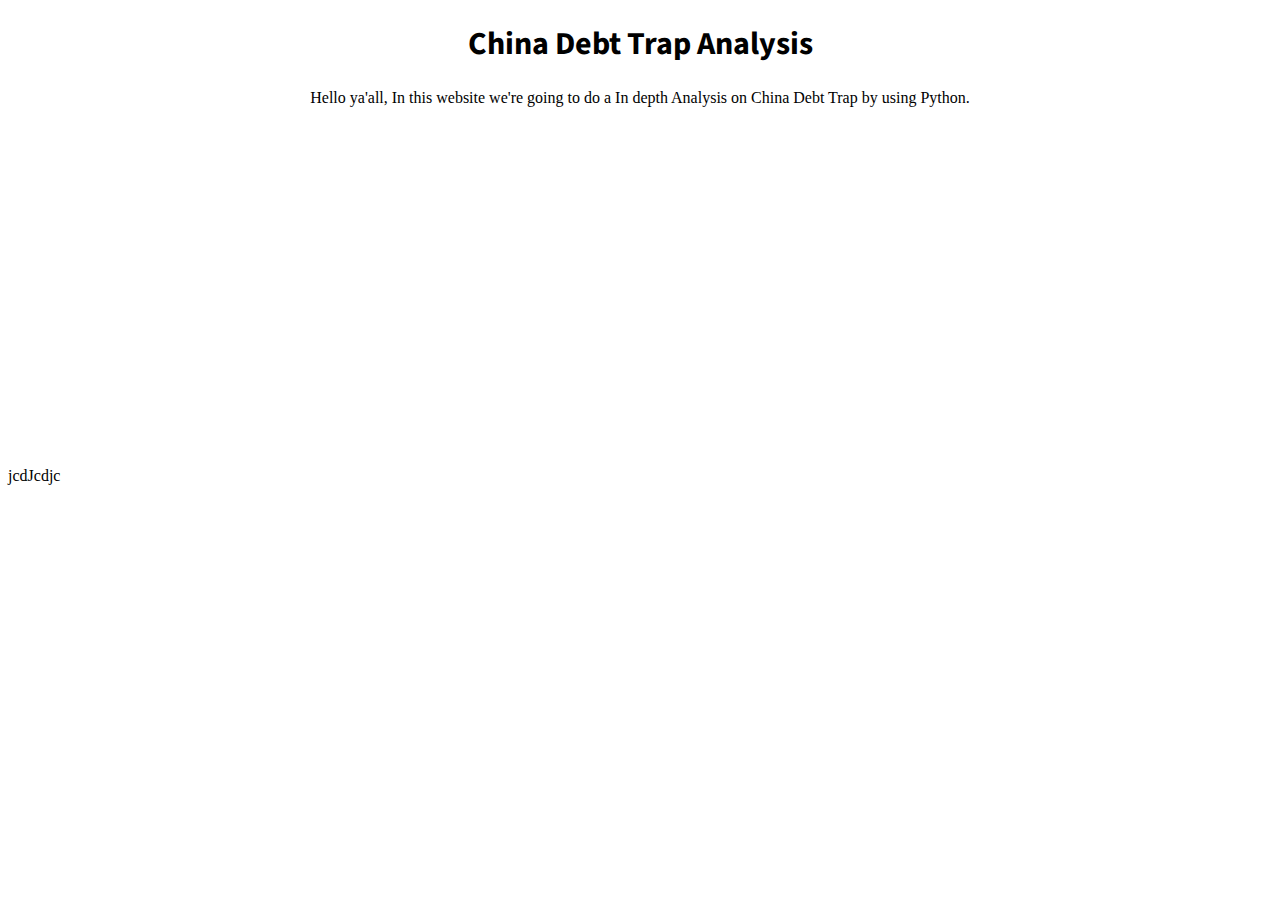
==== index.html @ a6a86d64 "updated the html" ====
<!DOCTYPE html>
<html>
    <head>
        <title>
            Data Science Project
        </title>

        <meta charset="UTF-8">
        <meta name="viewport" content="width=device-width, initial-scale=1">
        <meta http-equiv="X-UA-Compatible" content="ie-edge">

        <link rel="preconnect" href="https://fonts.googleapis.com">
        <link rel="preconnect" href="https://fonts.gstatic.com" crossorigin>
        <link href="https://fonts.googleapis.com/css2?family=Source+Sans+Pro:wght@400;600&display=swap" rel="stylesheet">

        <link rel="stylesheet" href="https://fonts.googleapis.com/icon?family=Material+Icons|Material+Icons+Round">

        <link rel="stylesheet" href="master.css">


        <style>


        </style>


    </head>


        <div class = "main block">


            <center>
                <h1 style="font-family: 'Source Sans Pro', sans-serif; font-size: 500;"> China Debt Trap Analysis  </h1>

                <div class="upper block">
                Hello ya'all, In this website we're going to do a In depth Analysis on China Debt Trap by using Python.
                </div>

                
    
        
            </center>
        

            <embed src="https://trinket.io/embed/python3/3348e81006" width="100%" height="356" frameborder="0" marginwidth="0" marginheight="0" allowfullscreen>






        </div>


            

        jcdJcdjc

        </div>

    </body>

</html>
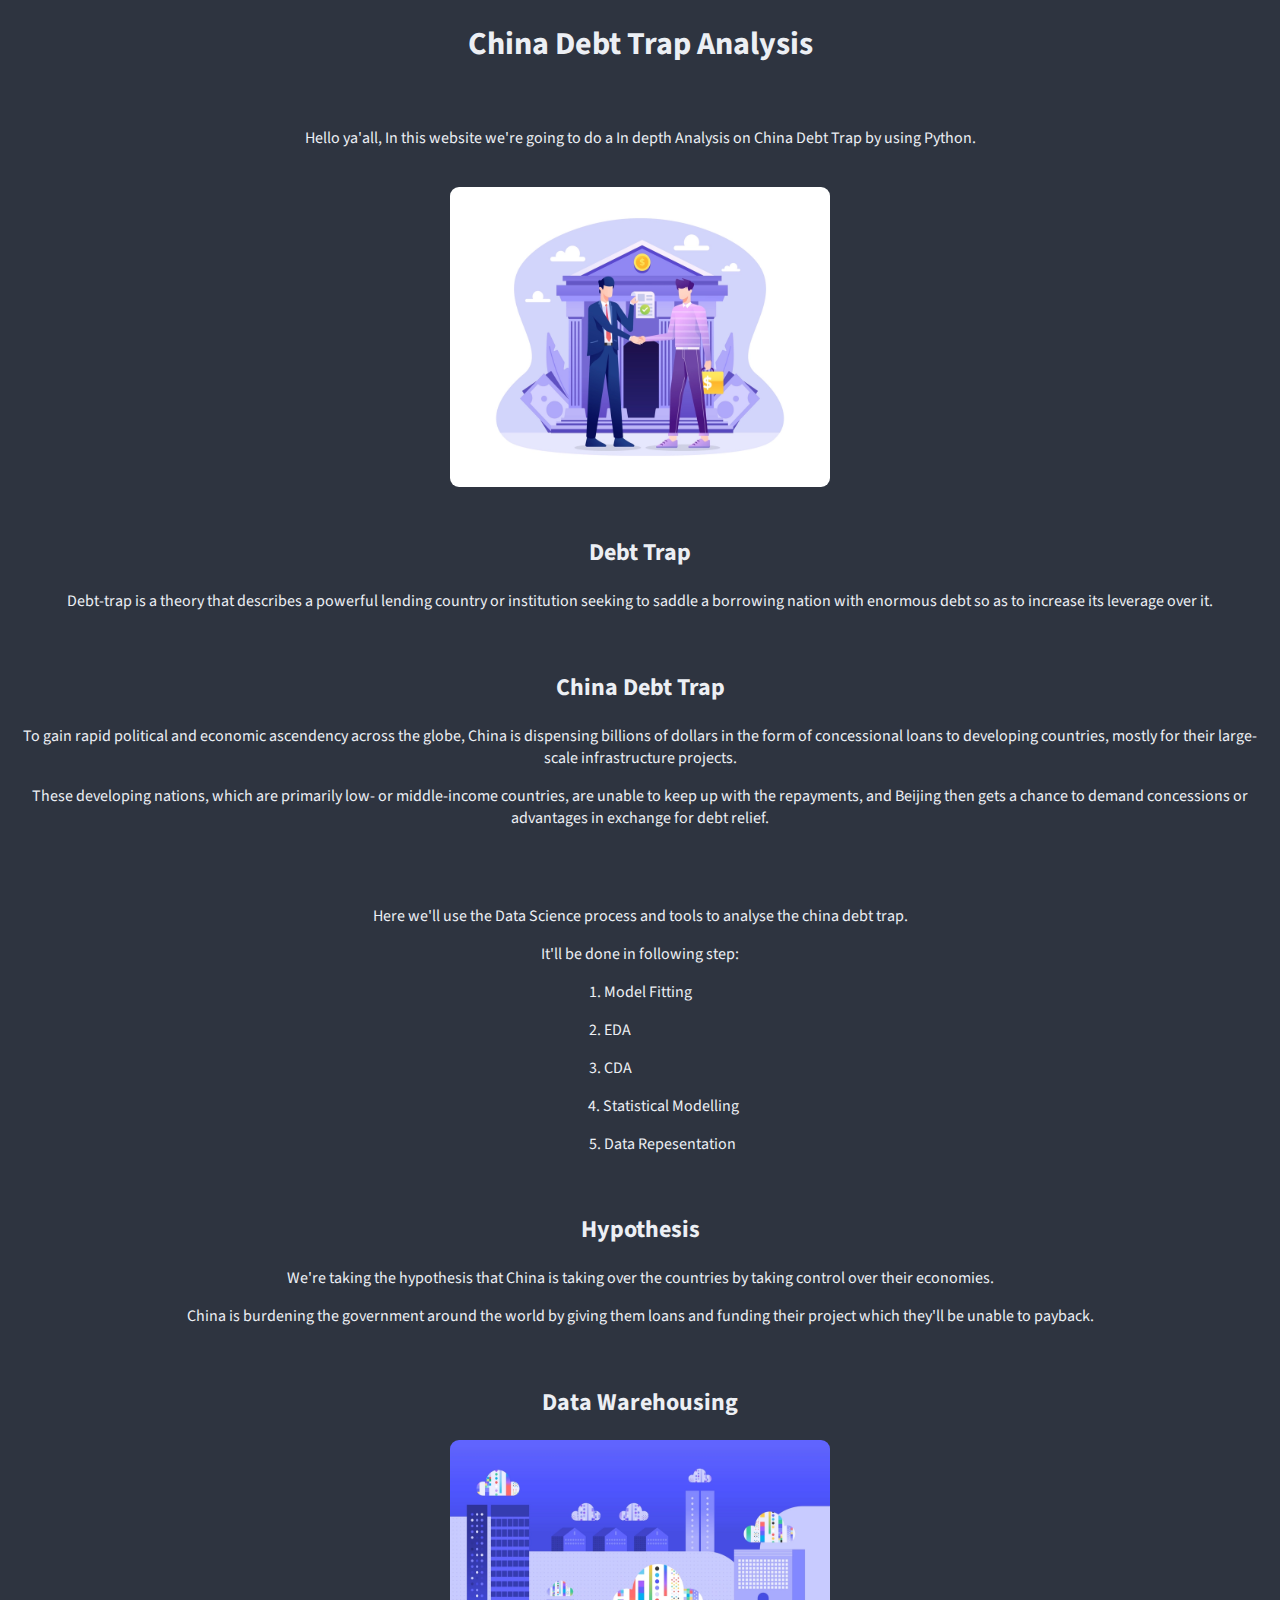
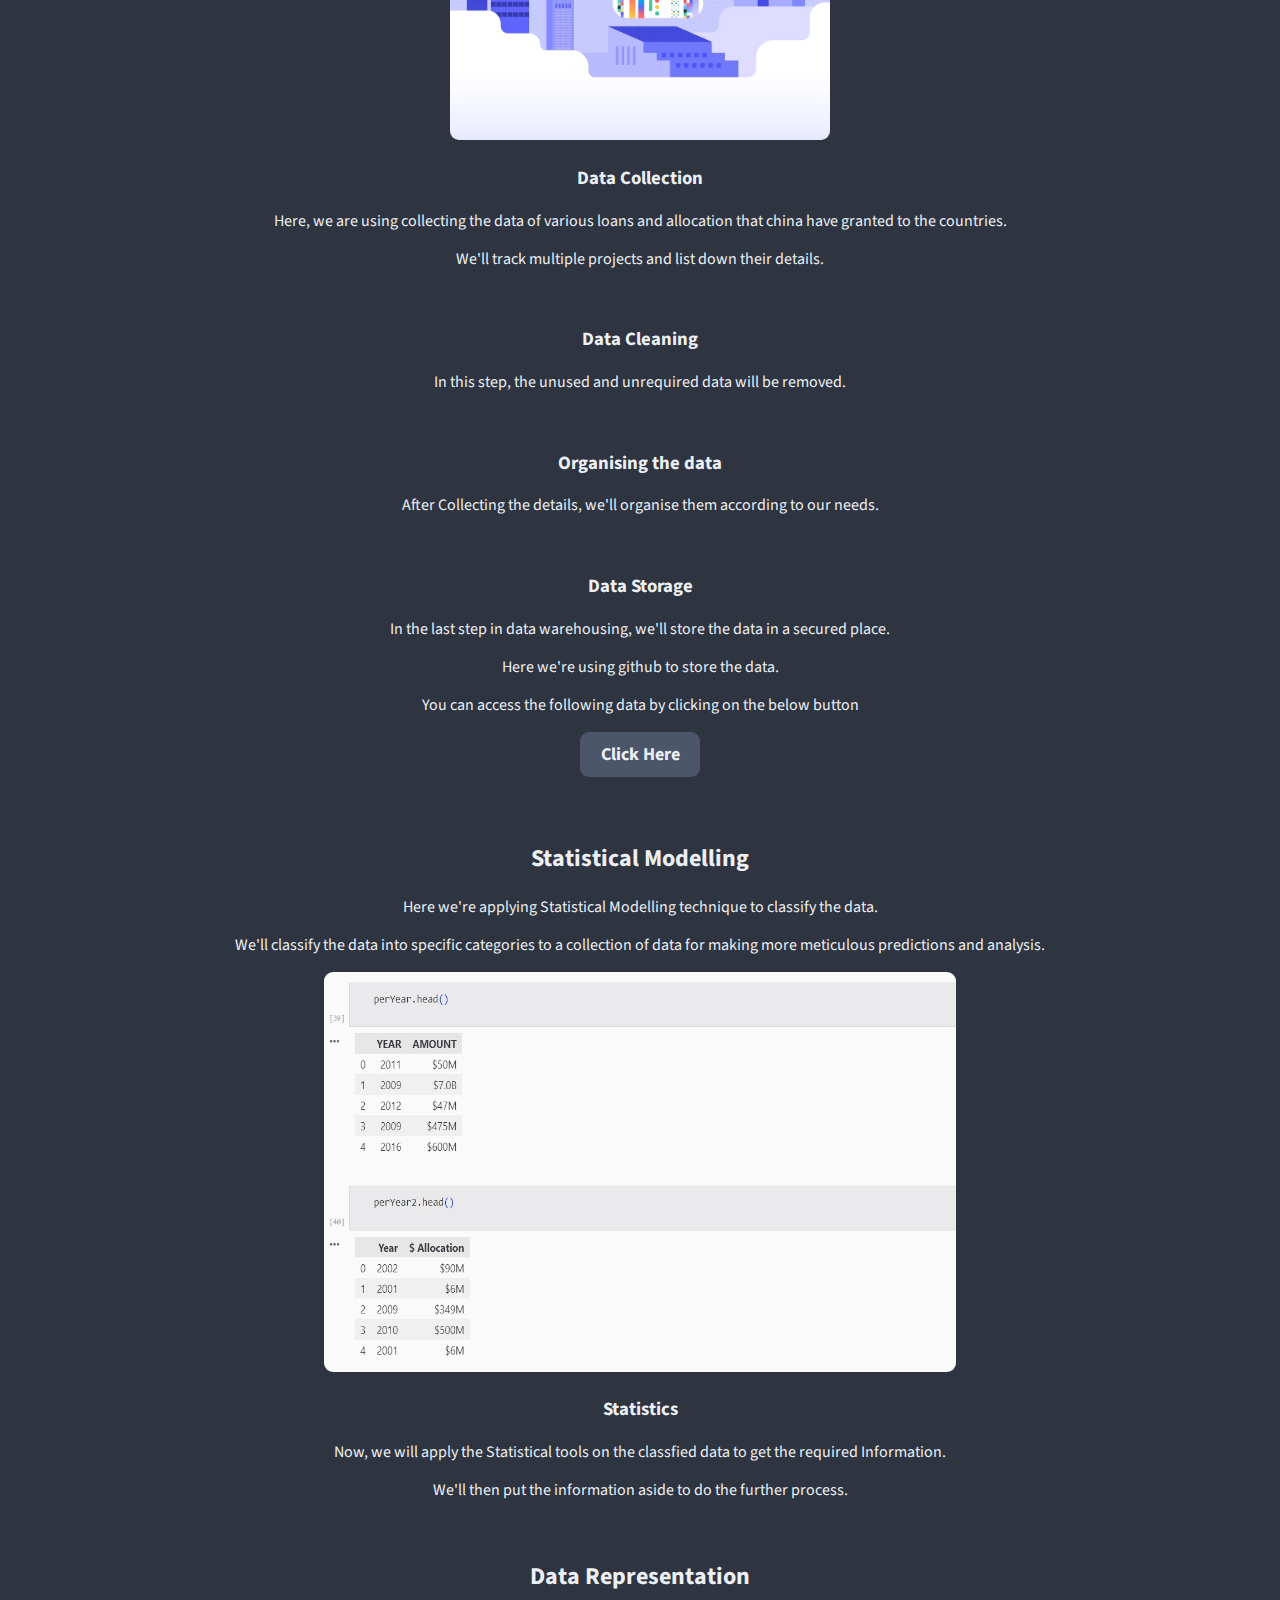
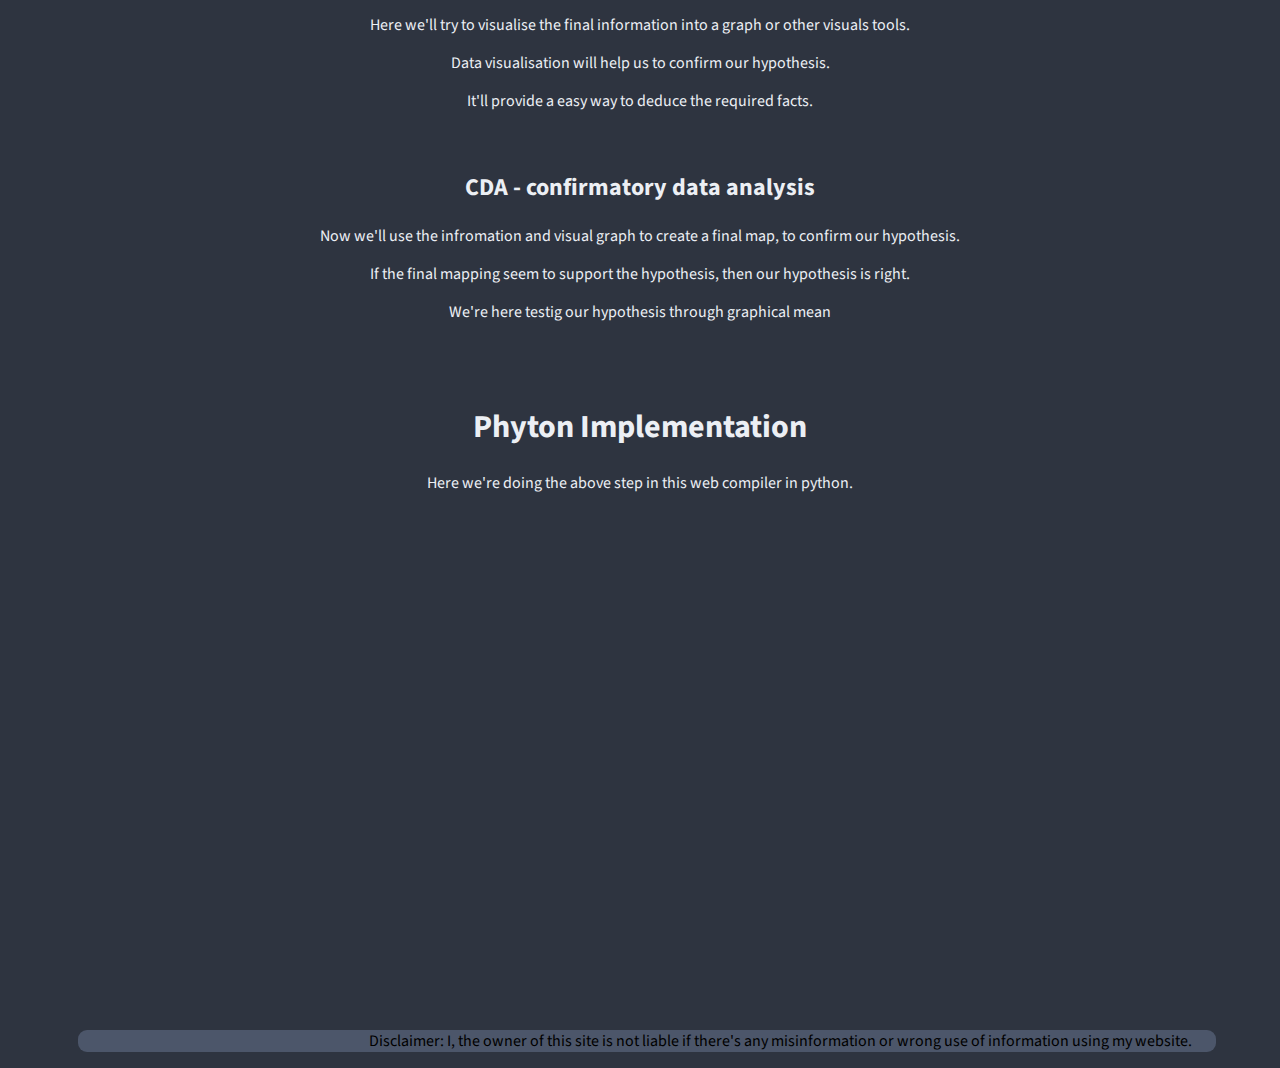
==== commit ae0825a6: "Website 2.0" ====
--- a/index.html
+++ b/index.html
@@ -20,44 +20,161 @@
 
         <style>
 
+            .i{border-radius: 9px;
+                width: 30%;
+                height: 300px;
+
+            }
+
+            .i2{border-radius: 9px;
+                width: 30%;
+                height: 300px;
+
+            }
+
+            .i3{border-radius: 9px;
+                width: 50%;
+                height: 400px;
+            }
 
         </style>
 
 
     </head>
 
+    <body style="background-color: #2E3440;">
 
-        <div class = "main block">
+        <div class = "mainblock">
+
+        <center>
+            <h1> China Debt Trap Analysis  </h1>
+
+            <br>
+        
+            <p> Hello ya'all, In this website we're going to do a In depth Analysis on China Debt Trap by using Python. </p>
+
+            <br> 
+            
+            <img class = "i" src="loan.jpg">
+            
+            
+            <br> <br>
+            
+        
+            
+            <h2 style="font-family: 'Source Sans Pro', sans-serif;"> Debt Trap </h2>
 
 
-            <center>
-                <h1 style="font-family: 'Source Sans Pro', sans-serif; font-size: 500;"> China Debt Trap Analysis  </h1>
+            <p> Debt-trap is a theory that describes a powerful lending country or institution seeking to saddle a borrowing nation with enormous debt so as to increase its leverage over it. </p>
 
-                <div class="upper block">
-                Hello ya'all, In this website we're going to do a In depth Analysis on China Debt Trap by using Python.
-                </div>
+            <br>
 
-                
-    
-        
-            </center>
-        
 
-            <embed src="https://trinket.io/embed/python3/3348e81006" width="100%" height="356" frameborder="0" marginwidth="0" marginheight="0" allowfullscreen>
+            <h2> China Debt Trap </h2>
+
+            <p> To gain rapid political and economic ascendency across the globe, China is dispensing billions of dollars in the form of concessional loans to developing countries, mostly for their large-scale infrastructure projects. </p>
+            <p>These developing nations, which are primarily low- or middle-income countries, are unable to keep up with the repayments, and Beijing then gets a chance to demand concessions or advantages in exchange for debt relief. </p>
+
+            <br> <br>
+
+            <p> Here we'll use the Data Science process and tools to analyse the china debt trap.</p>
+            <p> It'll be done in following step: </p>
+            <p> 1. Model Fitting </p>
+            <p style="margin-left: -60px;"> 2. EDA   </p>
+            <p style="margin-left: -60px ;"> 3. CDA   </p>
+            <p style="margin-left: 46px;"> 4. Statistical Modelling </p>
+            <p style="margin-left: 45px;"> 5. Data Repesentation    </p>
+
+
+            <br>
+
+            <h2> Hypothesis </h2>
+            <p> We're taking the hypothesis that China is taking over the countries by taking control over their economies. </p>
+            <p> China is burdening the government around the world by giving them loans and funding their project which they'll be unable to payback.
+            </p>
+
+            <br>
+            <h2> Data Warehousing </h2>
+            <img class="i2" src="datawarehouse.jpg">
+            
+
+            <h3> Data Collection </h3>
+
+            <p>Here, we are using collecting the data of various loans and allocation that china have granted to the countries. </p>
+            <p>We'll track multiple projects and list down their details. </p>
+            <br>
+
+            <h3> Data Cleaning</h3>
+            <p> In this step, the unused and unrequired data will be removed. </p>
+            <br>
+
+            <h3> Organising the data </h3>
+            <p> After Collecting the details, we'll organise them according to our needs.</p>
+            <br>
+
+            <h3> Data Storage </h3>
+            <p> In the last step in data warehousing, we'll store the data in a secured place.</p>
+            <p> Here we're using github to store the data.</p>
+            <p> You can access the following data by clicking on the below button</p>
+            <div class="lowblock1" onclick="location.href='https://github.com/spectkiller/China-Debt-Trap-Analysis'"> Click Here </div>
+            <br><br>
+
+
+            <h2> Statistical Modelling </h2>
+
+            <p> Here we're applying Statistical Modelling technique to classify the data. </p>
+            <p> We'll classify the data into specific categories to a collection of data for making more meticulous predictions and analysis. </p>
+            <img class="i3" src="data.jpg">
+            <br>
+
+
+            <h3> Statistics </h3>
+            <p> Now, we will apply the Statistical tools on the classfied data to get the required Information.</p>
+            <p> We'll then put the information aside to do the further process.
+            </p>
+            <br>
+
+
+            <h2> Data Representation </h2>
+            <p> Here we'll try to visualise the final information into a graph or other visuals tools.</p>
+            <p> Data visualisation will help us to confirm our hypothesis.</p>
+            <p> It'll provide a easy way to deduce the required facts.</p>
+            <br>
+
+
+            <h2> CDA - confirmatory data analysis </h2>
+            <p> Now we'll use the infromation and visual graph to create a final map, to confirm our hypothesis.</p>
+            <p> If the final mapping seem to support the hypothesis, then our hypothesis is right. </p>
+            <p> We're here testig our hypothesis through graphical mean</p>
+            <br>
+            <br>
 
 
 
+            <h1> Phyton Implementation</h1>
+            <p> Here we're doing the above step in this web compiler in python.</p>
 
 
 
+        
+        
+            
+        
+        
+        </center>
+
         </div>
 
+        <div class=""upperblock1>
+        <iframe src="https://trinket.io/embed/python3/3348e81006" width="100%" height="500" frameborder="0" marginwidth="0" marginheight="0" allowfullscreen></iframe>
+        </div
 
-            
-
-        jcdJcdjc
-
-        </div>
+        <center>
+        <p style="font-family:'Source Sans Pro', sans-serif; background-color: #4C566A; width: 90%; border-radius: 9px; margin-left: 70px;"> &nbsp; &nbsp; &nbsp; &nbsp; &nbsp; &nbsp; &nbsp; &nbsp; &nbsp; &nbsp; &nbsp; &nbsp; &nbsp; 
+            &nbsp; &nbsp; &nbsp; &nbsp; &nbsp; &nbsp; &nbsp; &nbsp; &nbsp; &nbsp; &nbsp; &nbsp; &nbsp;&nbsp; &nbsp; &nbsp; &nbsp; &nbsp;
+            &nbsp; &nbsp; &nbsp; &nbsp; &nbsp; &nbsp; &nbsp; &nbsp; &nbsp; &nbsp; &nbsp; &nbsp; &nbsp; &nbsp; &nbsp; &nbsp; &nbsp; &nbsp;
+            Disclaimer: I, the owner of this site is not liable if there's any misinformation or wrong use of information using my website. </p>
+        </center>
 
     </body>
 
--- a/master.css
+++ b/master.css
@@ -0,0 +1,26 @@
+.mainblock{ font-family: 'Source Sans Pro', sans-serif;
+    background-color: #2E3440;
+    color: #ECEFF4;
+
+}
+
+
+.lowblock1 { font-size: large;
+             font-weight: bold;
+             cursor: pointer;
+             transition: 00.25s;
+             border-radius: 9px;
+             background-color: #4C566A;
+             padding: 10px;
+             color: #ECEFF4;
+             width: 100px;
+
+
+}
+
+
+.upperblock1{background-color: #4C566A;
+             font-family: 'Source Sans Pro', sans-serif;
+             color: #ECEFF4;
+             border-radius: 9px;
+}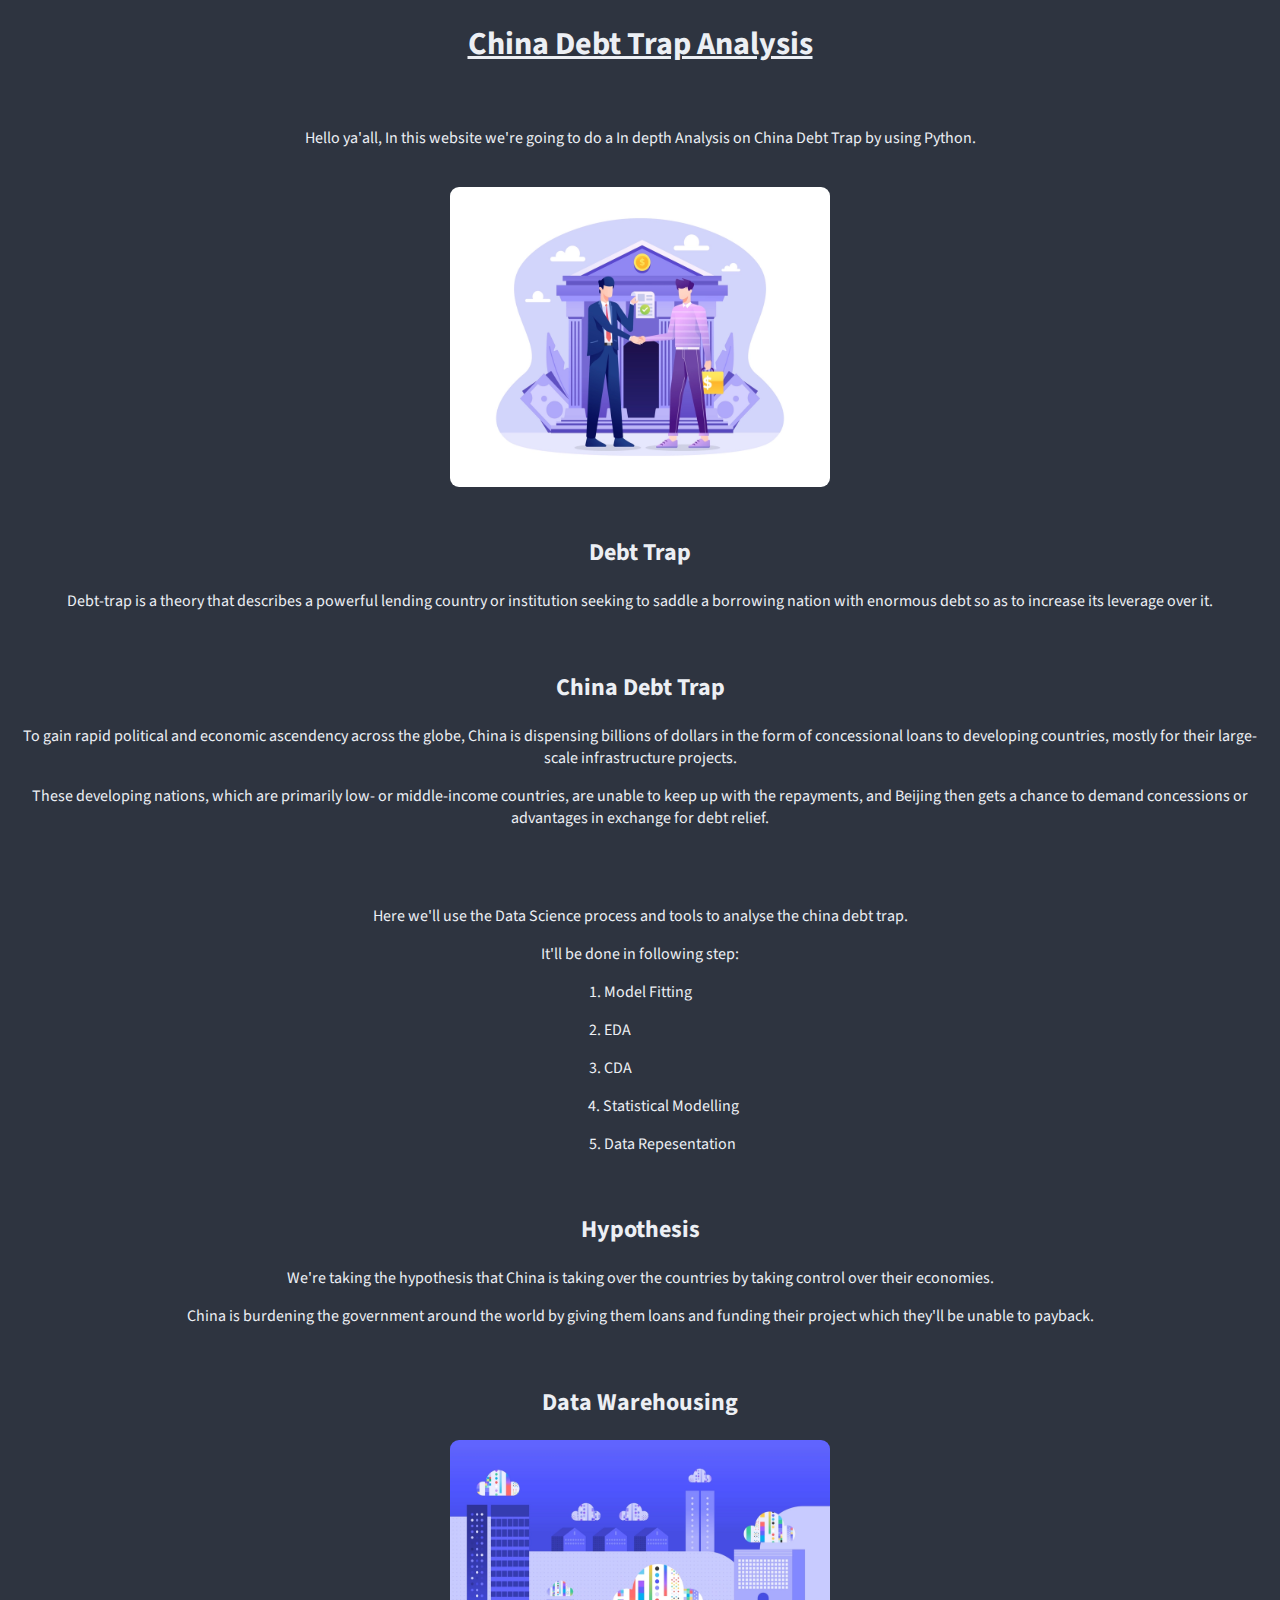
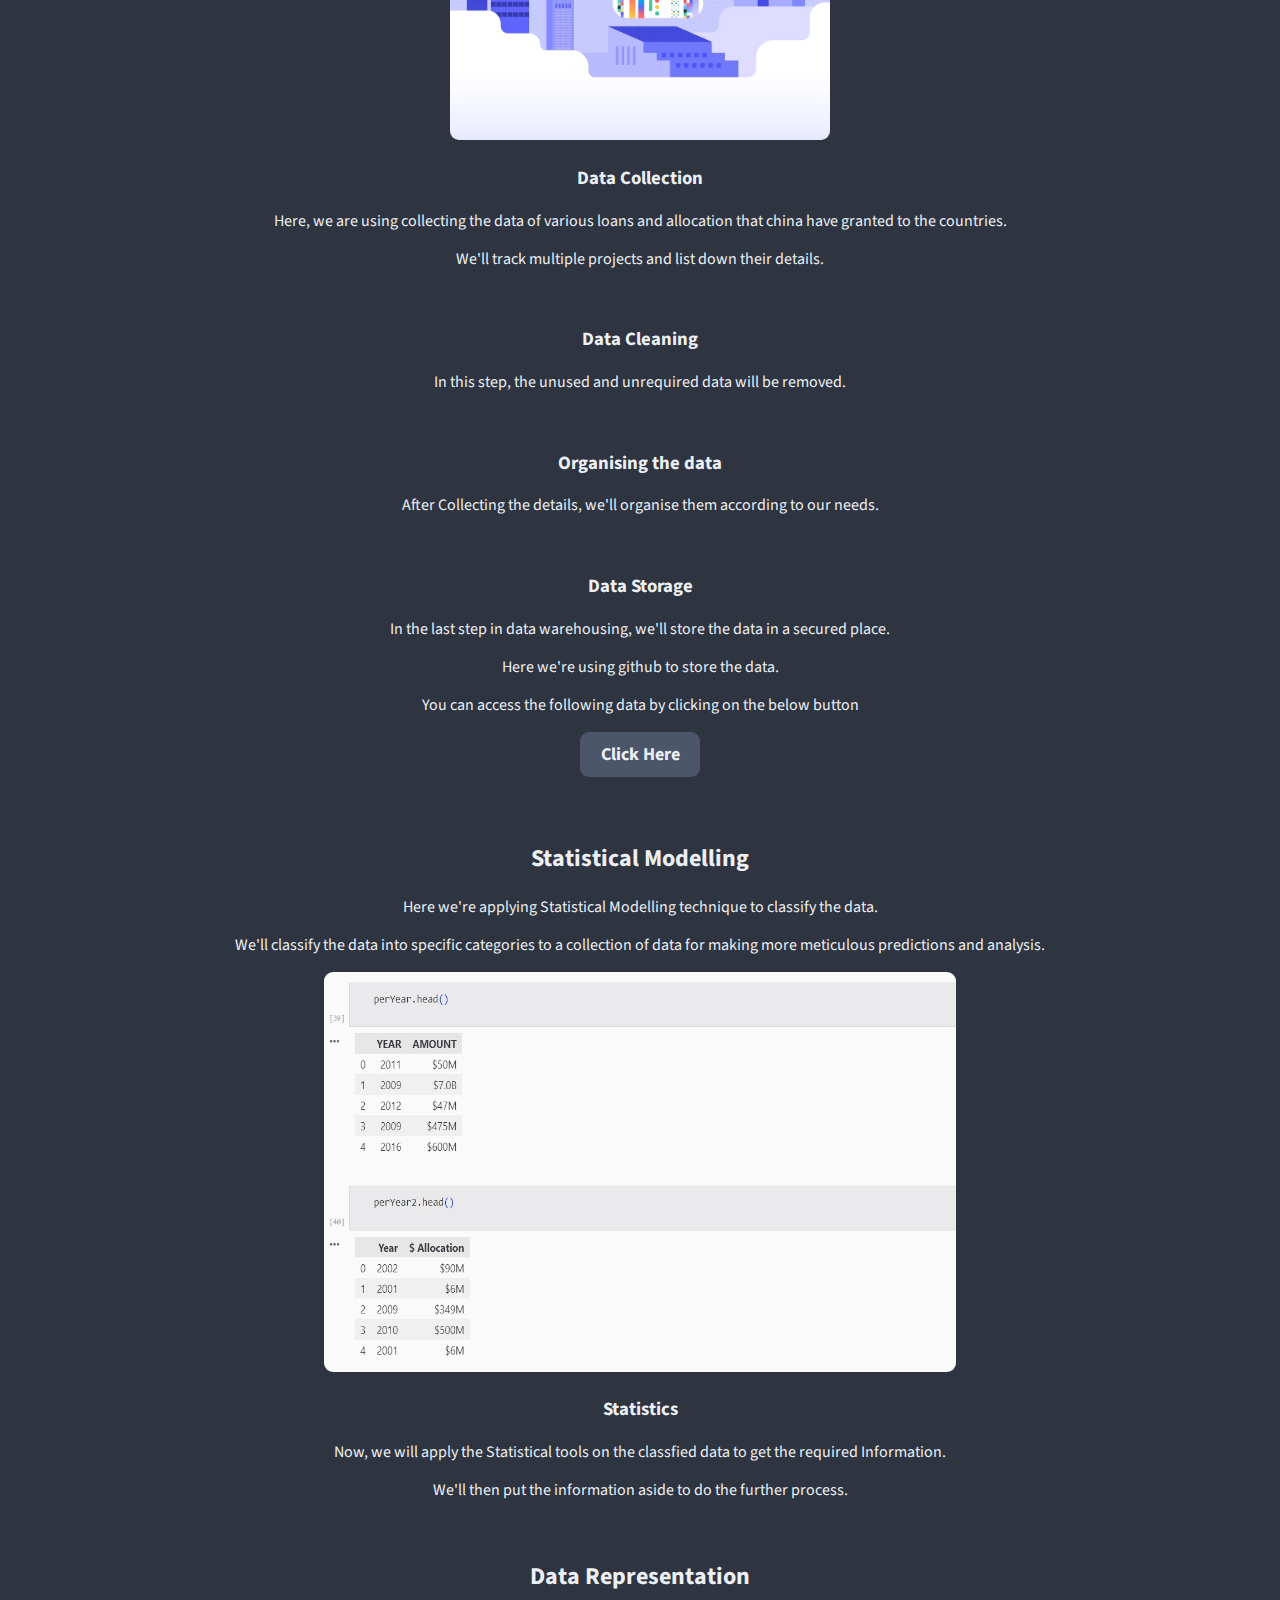
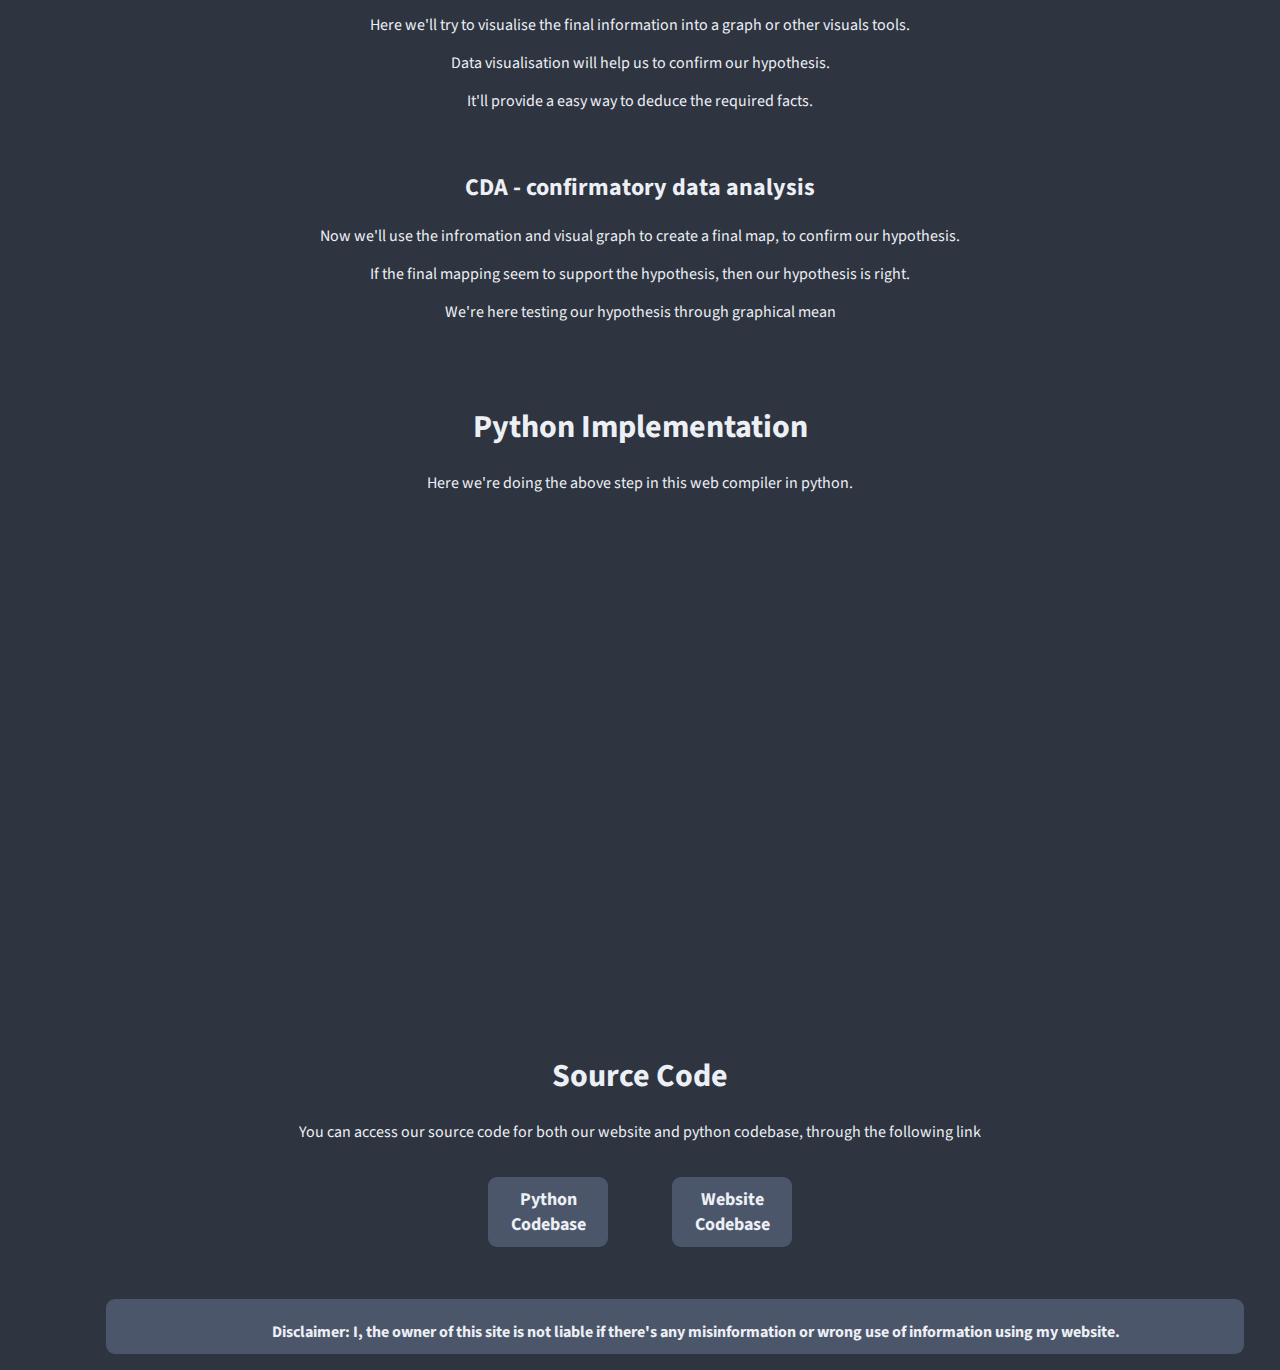
==== commit df86c2a8: "Website 3.0" ====
--- a/index.html
+++ b/index.html
@@ -47,7 +47,7 @@
         <div class = "mainblock">
 
         <center>
-            <h1> China Debt Trap Analysis  </h1>
+            <h1 style="text-decoration: underline"> China Debt Trap Analysis  </h1>
 
             <br>
         
@@ -116,7 +116,7 @@
             <p> In the last step in data warehousing, we'll store the data in a secured place.</p>
             <p> Here we're using github to store the data.</p>
             <p> You can access the following data by clicking on the below button</p>
-            <div class="lowblock1" onclick="location.href='https://github.com/spectkiller/China-Debt-Trap-Analysis'"> Click Here </div>
+            <div class="lowblock1" onclick="location.href='https://github.com/spectkiller/China-Debt-Trap-Analysis/releases'"> Click Here </div>
             <br><br>
 
 
@@ -145,13 +145,13 @@
             <h2> CDA - confirmatory data analysis </h2>
             <p> Now we'll use the infromation and visual graph to create a final map, to confirm our hypothesis.</p>
             <p> If the final mapping seem to support the hypothesis, then our hypothesis is right. </p>
-            <p> We're here testig our hypothesis through graphical mean</p>
-            <br>
-            <br>
-
-
-
-            <h1> Phyton Implementation</h1>
+            <p> We're here testing our hypothesis through graphical mean</p>
+            <br>
+            <br>
+
+
+
+            <h1> Python Implementation</h1>
             <p> Here we're doing the above step in this web compiler in python.</p>
 
 
@@ -168,13 +168,41 @@
         <div class=""upperblock1>
         <iframe src="https://trinket.io/embed/python3/3348e81006" width="100%" height="500" frameborder="0" marginwidth="0" marginheight="0" allowfullscreen></iframe>
         </div
+        <br>
+        <br>
 
         <center>
-        <p style="font-family:'Source Sans Pro', sans-serif; background-color: #4C566A; width: 90%; border-radius: 9px; margin-left: 70px;"> &nbsp; &nbsp; &nbsp; &nbsp; &nbsp; &nbsp; &nbsp; &nbsp; &nbsp; &nbsp; &nbsp; &nbsp; &nbsp; 
-            &nbsp; &nbsp; &nbsp; &nbsp; &nbsp; &nbsp; &nbsp; &nbsp; &nbsp; &nbsp; &nbsp; &nbsp; &nbsp;&nbsp; &nbsp; &nbsp; &nbsp; &nbsp;
-            &nbsp; &nbsp; &nbsp; &nbsp; &nbsp; &nbsp; &nbsp; &nbsp; &nbsp; &nbsp; &nbsp; &nbsp; &nbsp; &nbsp; &nbsp; &nbsp; &nbsp; &nbsp;
-            Disclaimer: I, the owner of this site is not liable if there's any misinformation or wrong use of information using my website. </p>
-        </center>
+
+            <h1 style="font-family: 'Source Sans Pro', sans-serif; color: #ECEFF4;"> Source Code</h1>
+
+            <p style="font-family: 'Source Sans Pro', sans-serif; color: #ECEFF4;"> You can access our source code for both our website and python codebase, through the following link </p>
+            <br>
+
+            <div class="upperblock2">
+            <div class="lowblock2" onclick="location.href='https://github.com/spectkiller/China-Debt-Trap-Analysis'">  Python Codebase </div>
+
+            &nbsp; &nbsp;&nbsp; &nbsp; &nbsp; &nbsp; &nbsp;
+            &nbsp; &nbsp; 
+            
+            <div class="lowblock3" onclick="location.href='https://github.com/spectkiller/PythonChinaDebtTrap.github.io'"> Website Codebase </div>
+            </div>
+            <br>
+            <br>
+
+
+            <p style="font-family:'Source Sans Pro', sans-serif; background-color: #4C566A; width: 90%; border-radius: 9px; margin-left: 70px; color: #ECEFF4; height: 55px; align-content: center; justify-content: center; display: flex;flex-direction:row; position: relative; font-weight: bolder;"> <br> &nbsp; &nbsp; &nbsp; 
+                &nbsp; &nbsp; &nbsp; 
+                &nbsp; 
+                Disclaimer: I, the owner of this site is not liable if there's any misinformation or wrong use of information using my website. </p>
+         </center>
+        
+
+        
+
+
+
+
+
 
     </body>
 
--- a/master.css
+++ b/master.css
@@ -14,6 +14,38 @@
              padding: 10px;
              color: #ECEFF4;
              width: 100px;
+             font-family: 'Source Sans Pro', sans-serif;
+
+
+}
+
+
+
+.lowblock2 { font-size: large;
+    font-weight: bold;
+    cursor: pointer;
+    transition: 00.25s;
+    border-radius: 9px;
+    background-color: #4C566A;
+    padding: 10px;
+    color: #ECEFF4;
+    width: 100px;
+    font-family: 'Source Sans Pro', sans-serif;
+
+
+}
+
+
+.lowblock3 { font-size: large;
+    font-weight: bold;
+    cursor: pointer;
+    transition: 00.25s;
+    border-radius: 9px;
+    background-color: #4C566A;
+    padding: 10px;
+    color: #ECEFF4;
+    width: 100px;
+    font-family: 'Source Sans Pro', sans-serif;
 
 
 }
@@ -23,4 +55,12 @@
              font-family: 'Source Sans Pro', sans-serif;
              color: #ECEFF4;
              border-radius: 9px;
+}
+
+.upperblock2{  align-items: center;
+               justify-content: center;
+               display: flex;
+               flex-direction:row;
+               position: relative;
+
 }